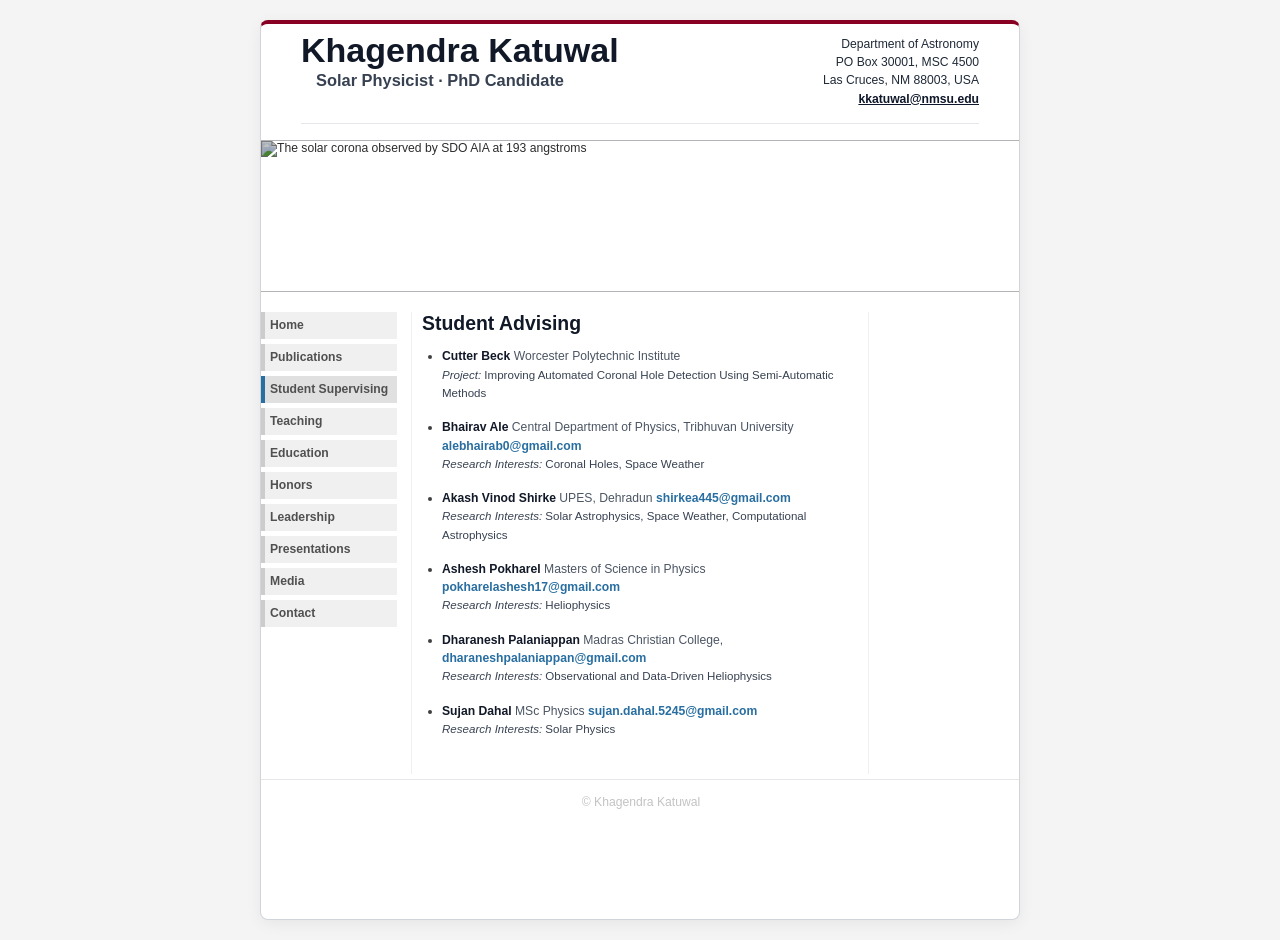
==== advising.html @ 8ba578c0 "Add files via upload" ====
<!doctype html>
<html lang="en">
<head>
  <meta charset="utf-8">
  <meta name="viewport" content="width=device-width,initial-scale=1">
  <meta name="description" content="Student advising and mentorship by Khagendra Katuwal.">
  <title>Student Supervising | Khagendra Katuwal</title>
  <link rel="stylesheet" href="style.css">
  <style>
    #wrap {
      border: 1px solid #d1d5db;
      border-top: 4px solid #880023;
      border-radius: 8px;
      box-shadow: 0 4px 16px rgba(0, 0, 0, 0.06);
      overflow: hidden;
      margin: 20px auto;
    }

    #header {
      border-bottom: 1px solid #e5e7eb;
      padding-bottom: 15px;
    }

    #header .identity h1 a {
      color: #111827;
      text-decoration: none;
      font-family: 'Segoe UI', -apple-system, BlinkMacSystemFont, Roboto, sans-serif;
      font-weight: 700;
    }

    #header .identity h2 {
      color: #374151;
      font-family: 'Segoe UI', -apple-system, BlinkMacSystemFont, Roboto, sans-serif;
      font-weight: 600;
      margin-top: 4px;
    }

    #address {
      color: #1f2937;
      font-family: 'Segoe UI', -apple-system, BlinkMacSystemFont, Roboto, sans-serif;
      font-weight: 500;
      line-height: 1.5;
    }

    #address a {
      color: #0f172a;
      font-weight: 600;
      text-decoration: underline;
    }

    #content h2, #content h3, h2, h3 {
      text-transform: none !important;
      font-family: 'Segoe UI', -apple-system, BlinkMacSystemFont, Roboto, sans-serif;
      font-weight: 700;
      color: #111827;
    }

    #frontphoto {
      border-top: 1px solid #e5e7eb;
      border-bottom: 1px solid #e5e7eb;
    }

    .announce {
      border: 1px solid #cbd5e1;
      border-left: 4px solid #880023;
      border-radius: 4px;
      padding: 12px;
      background-color: #f8fafc;
    }

    .student-list {
      list-style-type: disc;
      padding-left: 20px;
    }

    .student-list li {
      margin-bottom: 16px;
    }

    .student-name {
      font-weight: 700;
      color: #111827;
    }

    .student-affil {
      color: #4b5563;
      font-weight: 500;
    }

    .student-interests {
      margin-top: 2px;
      color: #374151;
      font-size: 0.95em;
    }

    #footer {
      border-top: 1px solid #e5e7eb;
    }
  </style>
</head>
<body>
<div id="wrap">
  <header id="header">
    <div class="identity">
      <h1><a href="index.html">Khagendra Katuwal</a></h1>
      <h2>Solar Physicist · PhD Candidate</h2>
    </div>
    <address id="address">
      Department of Astronomy<br>
      PO Box 30001, MSC 4500<br>
      Las Cruces, NM 88003, USA<br>
      <a href="mailto:kkatuwal@nmsu.edu">kkatuwal@nmsu.edu</a>
    </address>
  </header>

  <img id="frontphoto" src="https://sos.noaa.gov/ftp_mirror/astronomy/sun193/media/thumbnail_big.jpg" width="760" height="152" alt="The solar corona observed by SDO AIA at 193 angstroms">
  
  <nav id="leftside" aria-label="Main navigation">
    <h2 class="visually-hidden">Menu</h2>
    <ul class="avmenu">
      <li><a href="index.html">Home</a></li>
      <li><a href="publications.html">Publications</a></li>
      <li><a class="current" href="advising.html">Student Supervising</a></li>
      <li><a href="teaching.html">Teaching</a></li>
      <li><a href="education.html">Education</a></li>
      <li><a href="honors.html">Honors</a></li>
      <li><a href="leadership.html">Leadership</a></li>
      <li><a href="presentations.html">Presentations</a></li>
      <li><a href="outreach.html">Media</a></li>
      <li><a href="contact.html">Contact</a></li>
    </ul>
  </nav>

  <main id="content">
    <h2>Student Advising</h2>
    <ul class="student-list">
      <li>
        <span class="student-name">Cutter Beck</span> <span class="student-affil"> Worcester Polytechnic Institute </span><br>
        <span class="student-interests"><em>Project:</em> Improving Automated Coronal Hole Detection Using Semi-Automatic Methods</span>
      </li>
      <li>
        <span class="student-name">Bhairav Ale</span> <span class="student-affil"> Central Department of Physics, Tribhuvan University <a href="mailto:alebhairab0@gmail.com">alebhairab0@gmail.com</a></span><br>
        <span class="student-interests"><em>Research Interests:</em> Coronal Holes, Space Weather</span>
      </li>
      <li>
        <span class="student-name">Akash Vinod Shirke</span> <span class="student-affil">UPES, Dehradun <a href="mailto:shirkea445@gmail.com">shirkea445@gmail.com</a></span><br>
        <span class="student-interests"><em>Research Interests:</em> Solar Astrophysics, Space Weather, Computational Astrophysics</span>
      </li>
      <li>
        <span class="student-name">Ashesh Pokharel</span> <span class="student-affil"> Masters of Science in Physics  <a href="mailto:pokharelashesh17@gmail.com">pokharelashesh17@gmail.com</a> </span><br>
        <span class="student-interests"><em>Research Interests:</em> Heliophysics</span>
      </li>
      <li>
        <span class="student-name">Dharanesh Palaniappan</span> <span class="student-affil">Madras Christian College, <a href="mailto:dharaneshpalaniappan@gmail.com">dharaneshpalaniappan@gmail.com</a></span><br>
        <span class="student-interests"><em>Research Interests:</em> Observational and Data-Driven Heliophysics</span>
      </li>
      <li>
        <span class="student-name">Sujan Dahal</span> <span class="student-affil">MSc Physics <a href="mailto:sujan.dahal.5245@gmail.com">sujan.dahal.5245@gmail.com</a></span><br>
        <span class="student-interests"><em>Research Interests:</em> Solar Physics</span>
      </li>
    </ul>
  </main>

  <footer id="footer">
    <p>© Khagendra Katuwal</p>
  </footer>
</div>
</body>
</html>
---- style.css ----
*{box-sizing:border-box}
html{background:#f4f4f4}
body{margin:0 auto;padding:0;color:#404040;background:#f4f4f4;font:76% Verdana,Tahoma,Arial,sans-serif;overflow-y:scroll}
#wrap{width:760px;min-height:100vh;margin:0 auto 50px;color:#404040;background:#fff;box-shadow:0 0 18px rgba(0,0,0,.09)}
a{color:#286ea0;background:inherit;font-weight:bold;text-decoration:none}
a:hover,a:focus-visible{text-decoration:underline}
a:focus-visible{outline:2px solid #286ea0;outline-offset:2px}
p{margin:0 0 1.4em}
.institution{display:flex;align-items:center;gap:14px;height:98px;padding:10px 38px 0;color:#66738f}
.nmsu-mark{display:grid;place-items:center;width:48px;height:55px;color:#fff;background:#8c1d40;font-family:Georgia,"Times New Roman",serif;font-size:14px;font-weight:bold;line-height:1.05;letter-spacing:.07em;text-align:center}
.institution-name{color:#737b89;font-size:19px;line-height:1.08}
.institution-name small{display:block;margin-top:5px;color:#9ba2ad;font-size:12px;letter-spacing:.04em}
#header{min-height:82px;margin:4px 40px 16px;padding:0}
.identity{float:left}
#header h1{margin:5px 0 0;padding:0;color:#a7b0c1;background:inherit;font-size:2.8em;line-height:1}
#header h1 a{color:inherit;font-weight:inherit;text-decoration:none}
#header h2{float:left;margin:-.05em 0 0;padding:0 0 0 15px;color:#66738f;font-size:1.35em}
#address{padding:7px 0 0 57%;color:#a0a0a0;font-style:normal;font-weight:bold;line-height:1.3;text-align:right}
#address a{color:#66738f}
#frontphoto{display:block;width:760px;height:152px;margin:0 0 20px;border:0;object-fit:cover;object-position:center 49%;filter:saturate(.82) contrast(1.08) brightness(.75)}
#leftside{clear:left;float:left;width:140px;margin:0 0 5px;padding:0}
.visually-hidden{position:absolute;width:1px;height:1px;padding:0;margin:-1px;overflow:hidden;clip:rect(0,0,0,0);white-space:nowrap;border:0}
ul.avmenu{width:140px;margin:0 0 18px;padding:0;list-style:none}
ul.avmenu li{display:inline;width:140px;padding:0;line-height:1.4}
ul.avmenu li a{float:left;width:136px;margin-bottom:5px;padding:5px 1px 5px 5px;border-left:4px solid #ccc;color:#505050;background:#f0f0f0;font-weight:bold;text-decoration:none}
ul.avmenu li a:hover,ul.avmenu li a.current,ul.avmenu li a:focus-visible{border-left-color:#286ea0;color:#505050;background:#e0e0e0}
.announce{clear:left;width:136px;margin:10px 0 15px;padding:7px 5px;border-left:4px solid #ccc;color:#505050;background:#f4f4f4;font-size:.9em;line-height:1.5}
.announce p{margin:7px 0 0}
#content{min-height:310px;margin:0 150px 5px;padding:0 10px 20px;border-right:1px solid #f0f0f0;border-left:1px solid #f0f0f0;line-height:1.5}
#content h2{margin:0 0 10px;color:#404040;font-size:1.6em;line-height:1.2;text-transform:lowercase}
#content p{text-align:justify}
.portrait{width:165px;height:218px;padding:1px;border:4px solid #eaeaf0;background:#ccc;object-fit:cover;object-position:50% 18%}
.right{float:right;margin:2px 0 10px 18px}
.dotted-list{margin:0;padding:4px 0 8px;list-style:none}
.dotted-list li{position:relative;margin:0 0 9px;padding:3px 0 5px 16px;text-align:justify}
.dotted-list li::before{position:absolute;top:6px;left:2px;color:#66738f;content:"▪";font-size:15px;line-height:1}
.publication-list li{margin-bottom:15px}
.year{color:#66738f;font-weight:bold}
.closing-note{margin-top:4px}
#footer{clear:both;width:760px;margin:0 auto;padding:15px 0;border-top:1px solid #e8e8e8;color:#c3c3c3;background:#fff;text-align:center}
#footer p{margin:0 0 8px;padding:0}
@media(max-width:780px){body{font-size:13px;overflow-y:auto}#wrap{width:min(100%,760px);margin-bottom:0;box-shadow:none}.institution{height:82px;padding:10px 22px 0}.institution-name{font-size:16px}#header{min-height:120px;margin:12px 22px 16px}.identity{float:none}#header h1{font-size:2.25em}#header h2{float:none;padding-left:0}#address{padding:18px 0 0;text-align:left}#frontphoto{width:100%;height:132px}#leftside{float:none;width:auto;margin:0 16px 20px}ul.avmenu{display:grid;grid-template-columns:repeat(2,1fr);gap:5px;width:auto;margin-bottom:10px}ul.avmenu li{display:block;width:auto}ul.avmenu li a{float:none;display:block;width:auto;margin:0}.announce{display:none}#content{min-height:0;margin:0 16px 5px;padding:0 4px 24px;border:0}.portrait{width:145px;height:192px}#footer{width:100%;padding:15px 20px 20px}}
@media(max-width:430px){.institution-name{font-size:14px}.nmsu-mark{width:43px;height:50px;font-size:12px}.right{float:none;display:block;margin:0 0 18px}}
@media print{html,body{background:#fff;font-family:"Times New Roman",serif}#wrap{width:auto;margin:2%;box-shadow:none}.institution,#frontphoto,#leftside{display:none}#content{margin:0;border:0}#footer{width:100%}}
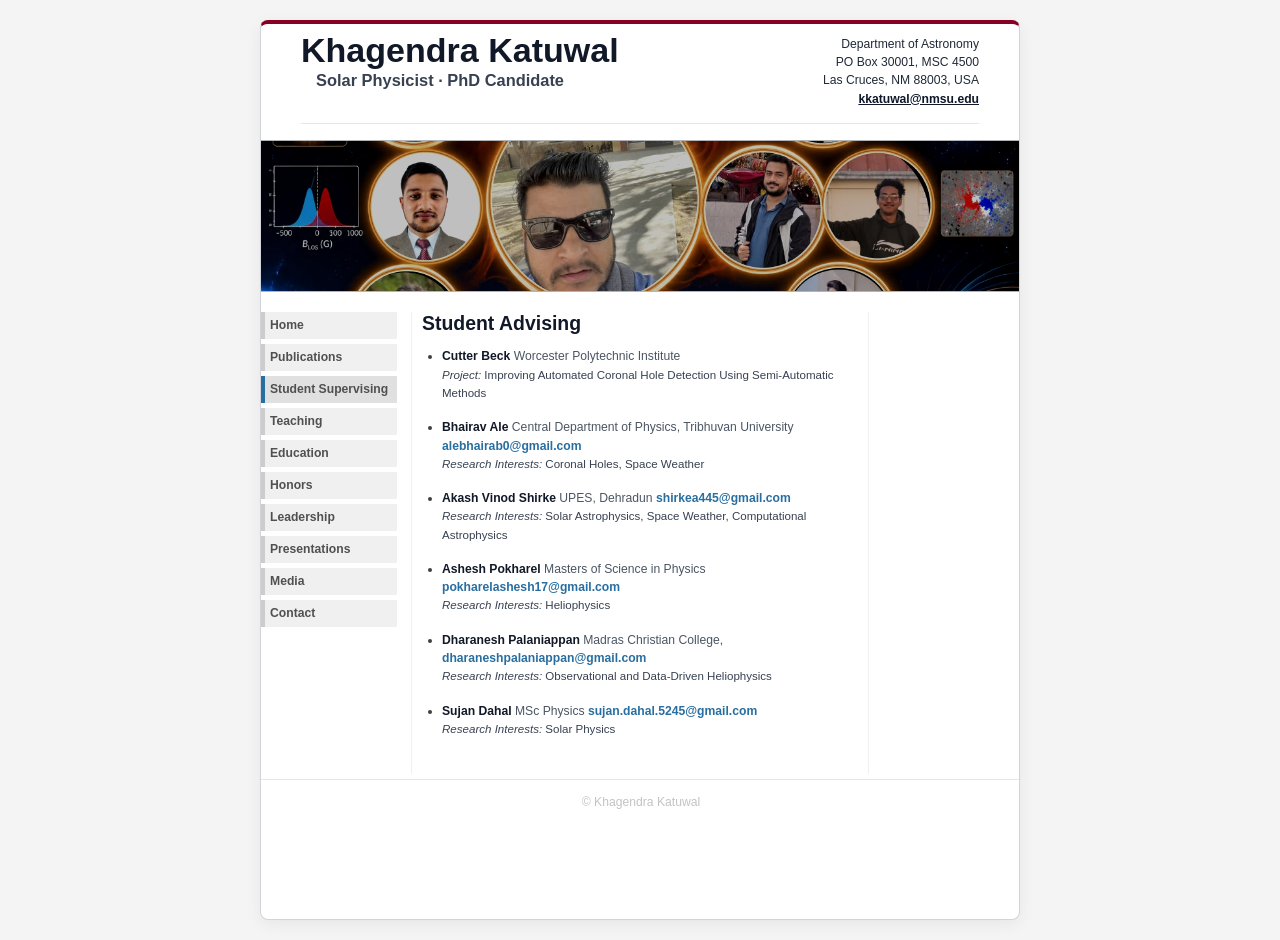
==== commit 351a0083: "Update advising.html" ====
--- a/advising.html
+++ b/advising.html
@@ -113,7 +113,7 @@
     </address>
   </header>
 
-  <img id="frontphoto" src="https://sos.noaa.gov/ftp_mirror/astronomy/sun193/media/thumbnail_big.jpg" width="760" height="152" alt="The solar corona observed by SDO AIA at 193 angstroms">
+  <img id="frontphoto" src="student.jpeg" width="760" height="152" alt="The solar corona observed by SDO AIA at 193 angstroms">
   
   <nav id="leftside" aria-label="Main navigation">
     <h2 class="visually-hidden">Menu</h2>
@@ -166,4 +166,4 @@
   </footer>
 </div>
 </body>
-</html>+</html>
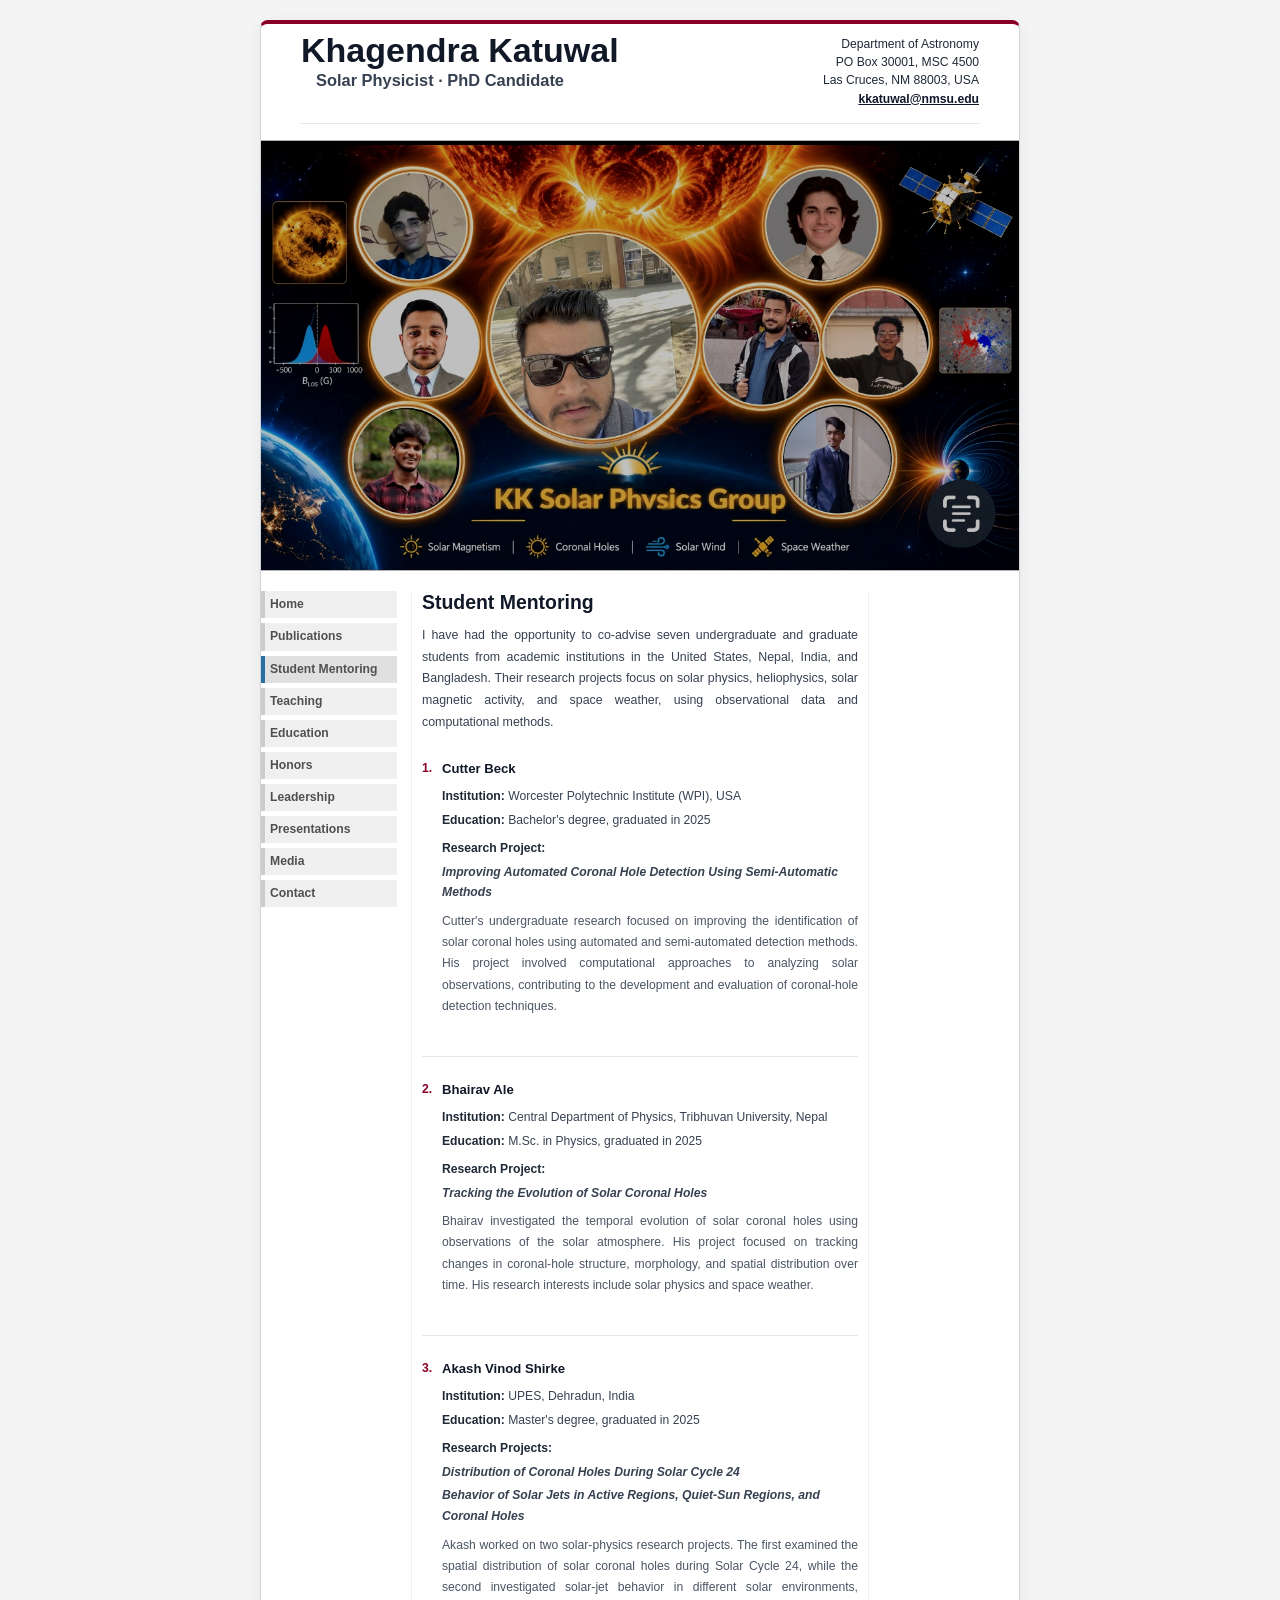
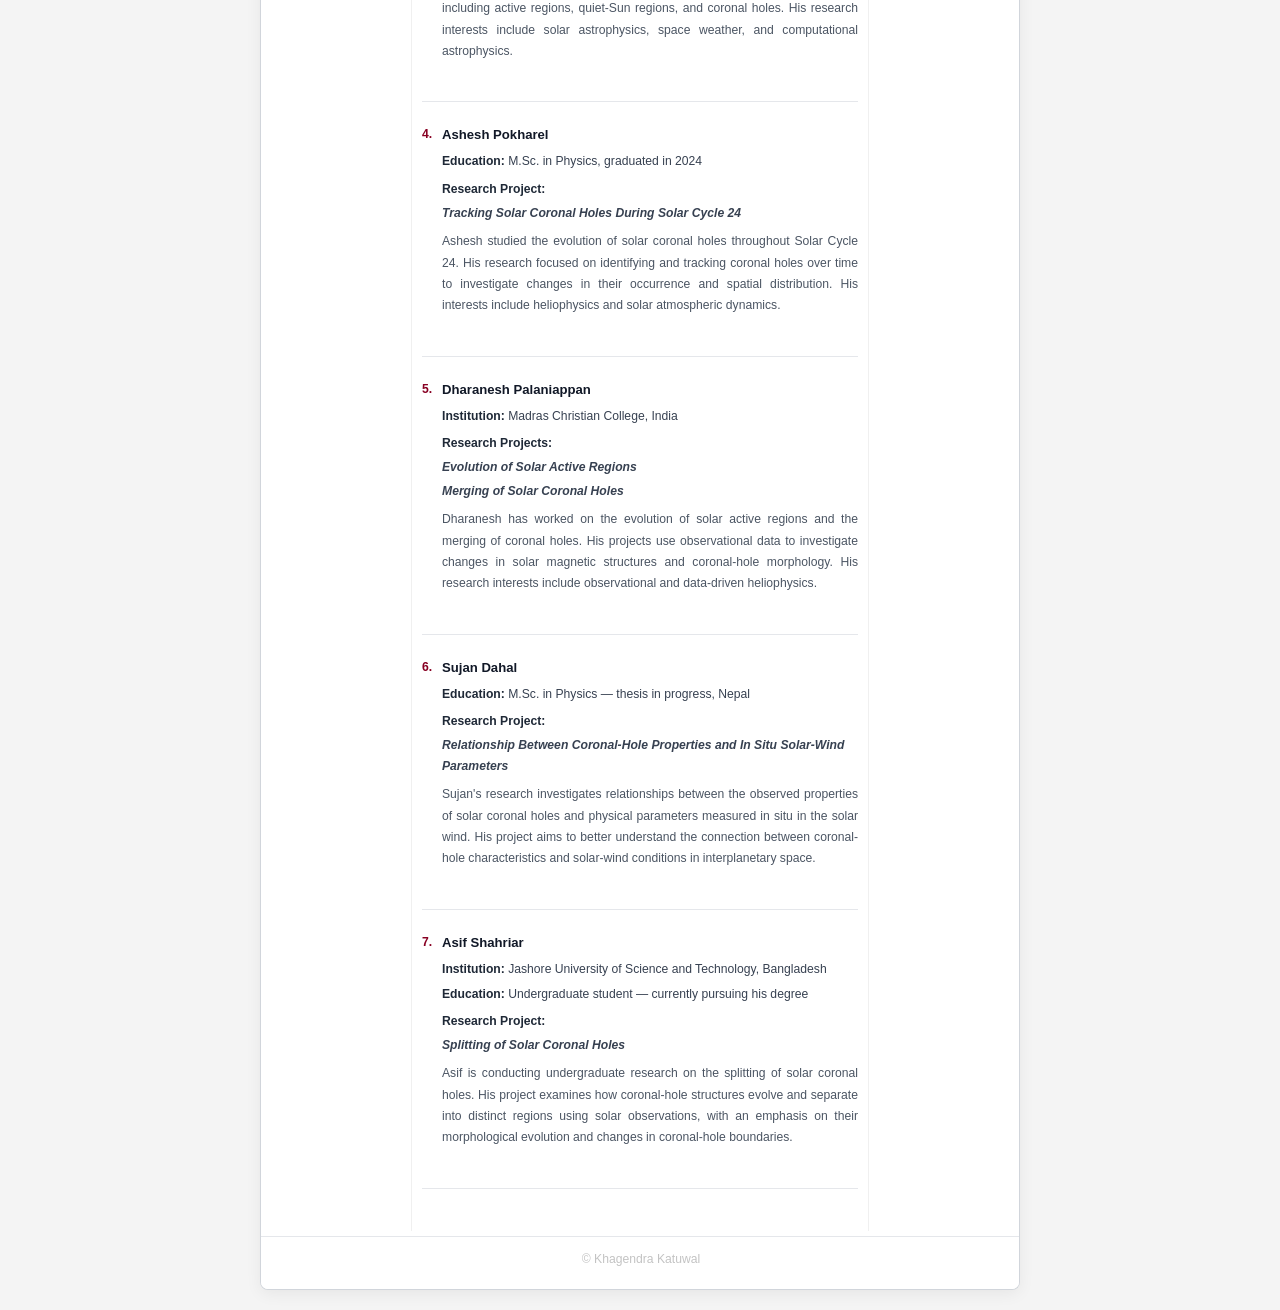
==== commit a1210cda: "Update advising.html" ====
--- a/advising.html
+++ b/advising.html
@@ -1,12 +1,17 @@
+
 <!doctype html>
 <html lang="en">
 <head>
   <meta charset="utf-8">
-  <meta name="viewport" content="width=device-width,initial-scale=1">
-  <meta name="description" content="Student advising and mentorship by Khagendra Katuwal.">
-  <title>Student Supervising | Khagendra Katuwal</title>
+  <meta name="viewport" content="width=device-width, initial-scale=1">
+  <meta name="description" content="Student mentoring and research supervision by Khagendra Katuwal.">
+
+  <title>Student Mentoring | Khagendra Katuwal</title>
+
   <link rel="stylesheet" href="style.css">
+
   <style>
+    /* Main container */
     #wrap {
       border: 1px solid #d1d5db;
       border-top: 4px solid #880023;
@@ -16,6 +21,7 @@
       margin: 20px auto;
     }
 
+    /* Header */
     #header {
       border-bottom: 1px solid #e5e7eb;
       padding-bottom: 15px;
@@ -24,20 +30,21 @@
     #header .identity h1 a {
       color: #111827;
       text-decoration: none;
-      font-family: 'Segoe UI', -apple-system, BlinkMacSystemFont, Roboto, sans-serif;
+      font-family: 'Segoe UI', sans-serif;
       font-weight: 700;
     }
 
     #header .identity h2 {
       color: #374151;
-      font-family: 'Segoe UI', -apple-system, BlinkMacSystemFont, Roboto, sans-serif;
+      font-family: 'Segoe UI', sans-serif;
       font-weight: 600;
       margin-top: 4px;
     }
 
+    /* Address */
     #address {
       color: #1f2937;
-      font-family: 'Segoe UI', -apple-system, BlinkMacSystemFont, Roboto, sans-serif;
+      font-family: 'Segoe UI', sans-serif;
       font-weight: 500;
       line-height: 1.5;
     }
@@ -48,79 +55,166 @@
       text-decoration: underline;
     }
 
-    #content h2, #content h3, h2, h3 {
+    /* Headings */
+    #content h2,
+    #content h3 {
       text-transform: none !important;
-      font-family: 'Segoe UI', -apple-system, BlinkMacSystemFont, Roboto, sans-serif;
+      font-family: 'Segoe UI', sans-serif;
       font-weight: 700;
       color: #111827;
     }
 
+    /* Banner image - preserve full image */
     #frontphoto {
+      display: block;
+      width: 100% !important;
+      height: auto !important;
+      max-height: none !important;
+      object-fit: contain !important;
+      object-position: center;
+      box-sizing: border-box;
       border-top: 1px solid #e5e7eb;
       border-bottom: 1px solid #e5e7eb;
     }
 
-    .announce {
-      border: 1px solid #cbd5e1;
-      border-left: 4px solid #880023;
-      border-radius: 4px;
-      padding: 12px;
-      background-color: #f8fafc;
-    }
-
+    /* Mentoring introduction */
+    .mentoring-intro {
+      color: #374151;
+      line-height: 1.75;
+      margin-bottom: 25px;
+      font-size: 1.02em;
+    }
+
+    /* Student entries */
     .student-list {
-      list-style-type: disc;
-      padding-left: 20px;
+      list-style: none;
+      padding: 0;
+      margin: 0;
+      counter-reset: student;
     }
 
     .student-list li {
-      margin-bottom: 16px;
+      counter-increment: student;
+      position: relative;
+      padding: 0 0 22px 20px;
+      margin-bottom: 22px;
+      border-bottom: 1px solid #e5e7eb;
+      line-height: 1.7;
+    }
+
+    .student-list li::before {
+      content: counter(student) ".";
+      position: absolute;
+      left: 0;
+      top: 0;
+      font-weight: 700;
+      color: #880023;
     }
 
     .student-name {
+      display: block;
+      font-size: 1.08em;
       font-weight: 700;
       color: #111827;
-    }
-
-    .student-affil {
+      margin-bottom: 5px;
+    }
+
+    .student-detail {
+      margin-bottom: 4px;
+      color: #374151;
+    }
+
+    .student-detail strong {
+      color: #1f2937;
+      font-weight: 600;
+    }
+
+    .research-project {
+      margin-top: 7px;
+      color: #1f2937;
+    }
+
+    .research-project strong {
+      font-weight: 600;
+    }
+
+    .project-title {
+      display: block;
+      color: #374151;
+      font-weight: 600;
+      font-style: italic;
+      margin: 3px 0;
+    }
+
+    .student-description {
+      margin-top: 8px;
       color: #4b5563;
-      font-weight: 500;
-    }
-
-    .student-interests {
-      margin-top: 2px;
-      color: #374151;
-      font-size: 0.95em;
-    }
-
+      line-height: 1.75;
+      text-align: justify;
+    }
+
+    /* Footer */
     #footer {
       border-top: 1px solid #e5e7eb;
     }
+
+    /* Mobile responsiveness */
+    @media (max-width: 600px) {
+      .student-list li {
+        padding-left: 18px;
+      }
+
+      .student-description {
+        text-align: left;
+      }
+
+      .mentoring-intro {
+        font-size: 0.98em;
+      }
+    }
   </style>
 </head>
+
 <body>
+
 <div id="wrap">
+
+  <!-- HEADER -->
   <header id="header">
+
     <div class="identity">
-      <h1><a href="index.html">Khagendra Katuwal</a></h1>
+      <h1>
+        <a href="index.html">Khagendra Katuwal</a>
+      </h1>
+
       <h2>Solar Physicist · PhD Candidate</h2>
     </div>
+
     <address id="address">
       Department of Astronomy<br>
       PO Box 30001, MSC 4500<br>
       Las Cruces, NM 88003, USA<br>
       <a href="mailto:kkatuwal@nmsu.edu">kkatuwal@nmsu.edu</a>
     </address>
+
   </header>
 
-  <img id="frontphoto" src="student.jpeg" width="760" height="152" alt="The solar corona observed by SDO AIA at 193 angstroms">
-  
+  <!-- BANNER IMAGE -->
+  <img
+    id="frontphoto"
+    src="student.jpeg"
+    alt="Students advised by Khagendra Katuwal"
+  >
+
+  <!-- NAVIGATION -->
   <nav id="leftside" aria-label="Main navigation">
+
     <h2 class="visually-hidden">Menu</h2>
+
     <ul class="avmenu">
       <li><a href="index.html">Home</a></li>
       <li><a href="publications.html">Publications</a></li>
-      <li><a class="current" href="advising.html">Student Supervising</a></li>
+      <li><a class="current" href="advising.html">Student Mentoring</a></li>
       <li><a href="teaching.html">Teaching</a></li>
       <li><a href="education.html">Education</a></li>
       <li><a href="honors.html">Honors</a></li>
@@ -129,41 +223,260 @@
       <li><a href="outreach.html">Media</a></li>
       <li><a href="contact.html">Contact</a></li>
     </ul>
+
   </nav>
 
+  <!-- MAIN CONTENT -->
   <main id="content">
-    <h2>Student Advising</h2>
-    <ul class="student-list">
-      <li>
-        <span class="student-name">Cutter Beck</span> <span class="student-affil"> Worcester Polytechnic Institute </span><br>
-        <span class="student-interests"><em>Project:</em> Improving Automated Coronal Hole Detection Using Semi-Automatic Methods</span>
-      </li>
-      <li>
-        <span class="student-name">Bhairav Ale</span> <span class="student-affil"> Central Department of Physics, Tribhuvan University <a href="mailto:alebhairab0@gmail.com">alebhairab0@gmail.com</a></span><br>
-        <span class="student-interests"><em>Research Interests:</em> Coronal Holes, Space Weather</span>
-      </li>
-      <li>
-        <span class="student-name">Akash Vinod Shirke</span> <span class="student-affil">UPES, Dehradun <a href="mailto:shirkea445@gmail.com">shirkea445@gmail.com</a></span><br>
-        <span class="student-interests"><em>Research Interests:</em> Solar Astrophysics, Space Weather, Computational Astrophysics</span>
-      </li>
-      <li>
-        <span class="student-name">Ashesh Pokharel</span> <span class="student-affil"> Masters of Science in Physics  <a href="mailto:pokharelashesh17@gmail.com">pokharelashesh17@gmail.com</a> </span><br>
-        <span class="student-interests"><em>Research Interests:</em> Heliophysics</span>
-      </li>
-      <li>
-        <span class="student-name">Dharanesh Palaniappan</span> <span class="student-affil">Madras Christian College, <a href="mailto:dharaneshpalaniappan@gmail.com">dharaneshpalaniappan@gmail.com</a></span><br>
-        <span class="student-interests"><em>Research Interests:</em> Observational and Data-Driven Heliophysics</span>
-      </li>
-      <li>
-        <span class="student-name">Sujan Dahal</span> <span class="student-affil">MSc Physics <a href="mailto:sujan.dahal.5245@gmail.com">sujan.dahal.5245@gmail.com</a></span><br>
-        <span class="student-interests"><em>Research Interests:</em> Solar Physics</span>
-      </li>
-    </ul>
+
+    <h2>Student Mentoring</h2>
+
+    <p class="mentoring-intro">
+      I have had the opportunity to co-advise seven undergraduate and
+      graduate students from academic institutions in the United States,
+      Nepal, India, and Bangladesh. Their research projects focus on
+      solar physics, heliophysics, solar magnetic activity, and space
+      weather, using observational data and computational methods.
+    </p>
+
+    <ol class="student-list">
+
+      <!-- 1. CUTTER BECK -->
+      <li>
+
+        <span class="student-name">Cutter Beck</span>
+
+        <div class="student-detail">
+          <strong>Institution:</strong>
+          Worcester Polytechnic Institute (WPI), USA
+        </div>
+
+        <div class="student-detail">
+          <strong>Education:</strong>
+          Bachelor's degree, graduated in 2025
+        </div>
+
+        <div class="research-project">
+          <strong>Research Project:</strong>
+          <span class="project-title">
+            Improving Automated Coronal Hole Detection Using
+            Semi-Automatic Methods
+          </span>
+        </div>
+
+        <p class="student-description">
+          Cutter's undergraduate research focused on improving the
+          identification of solar coronal holes using automated and
+          semi-automated detection methods. His project involved
+          computational approaches to analyzing solar observations,
+          contributing to the development and evaluation of coronal-hole
+          detection techniques.
+        </p>
+
+      </li>
+
+      <!-- 2. BHAIRAV ALE -->
+      <li>
+
+        <span class="student-name">Bhairav Ale</span>
+
+        <div class="student-detail">
+          <strong>Institution:</strong>
+          Central Department of Physics, Tribhuvan University, Nepal
+        </div>
+
+        <div class="student-detail">
+          <strong>Education:</strong>
+          M.Sc. in Physics, graduated in 2025
+        </div>
+
+        <div class="research-project">
+          <strong>Research Project:</strong>
+          <span class="project-title">
+            Tracking the Evolution of Solar Coronal Holes
+          </span>
+        </div>
+
+        <p class="student-description">
+          Bhairav investigated the temporal evolution of solar coronal
+          holes using observations of the solar atmosphere. His project
+          focused on tracking changes in coronal-hole structure,
+          morphology, and spatial distribution over time. His research
+          interests include solar physics and space weather.
+        </p>
+
+      </li>
+
+      <!-- 3. AKASH VINOD SHIRKE -->
+      <li>
+
+        <span class="student-name">Akash Vinod Shirke</span>
+
+        <div class="student-detail">
+          <strong>Institution:</strong>
+          UPES, Dehradun, India
+        </div>
+
+        <div class="student-detail">
+          <strong>Education:</strong>
+          Master's degree, graduated in 2025
+        </div>
+
+        <div class="research-project">
+          <strong>Research Projects:</strong>
+
+          <span class="project-title">
+            Distribution of Coronal Holes During Solar Cycle 24
+          </span>
+
+          <span class="project-title">
+            Behavior of Solar Jets in Active Regions, Quiet-Sun Regions,
+            and Coronal Holes
+          </span>
+        </div>
+
+        <p class="student-description">
+          Akash worked on two solar-physics research projects. The first
+          examined the spatial distribution of solar coronal holes
+          during Solar Cycle 24, while the second investigated solar-jet
+          behavior in different solar environments, including active
+          regions, quiet-Sun regions, and coronal holes. His research
+          interests include solar astrophysics, space weather, and
+          computational astrophysics.
+        </p>
+
+      </li>
+
+      <!-- 4. ASHESH POKHAREL -->
+      <li>
+
+        <span class="student-name">Ashesh Pokharel</span>
+
+        <div class="student-detail">
+          <strong>Education:</strong>
+          M.Sc. in Physics, graduated in 2024
+        </div>
+
+        <div class="research-project">
+          <strong>Research Project:</strong>
+          <span class="project-title">
+            Tracking Solar Coronal Holes During Solar Cycle 24
+          </span>
+        </div>
+
+        <p class="student-description">
+          Ashesh studied the evolution of solar coronal holes throughout
+          Solar Cycle 24. His research focused on identifying and
+          tracking coronal holes over time to investigate changes in
+          their occurrence and spatial distribution. His interests
+          include heliophysics and solar atmospheric dynamics.
+        </p>
+
+      </li>
+
+      <!-- 5. DHARANESH PALANIAPPAN -->
+      <li>
+
+        <span class="student-name">Dharanesh Palaniappan</span>
+
+        <div class="student-detail">
+          <strong>Institution:</strong>
+          Madras Christian College, India
+        </div>
+
+        <div class="research-project">
+          <strong>Research Projects:</strong>
+
+          <span class="project-title">
+            Evolution of Solar Active Regions
+          </span>
+
+          <span class="project-title">
+            Merging of Solar Coronal Holes
+          </span>
+        </div>
+
+        <p class="student-description">
+          Dharanesh has worked on the evolution of solar active regions
+          and the merging of coronal holes. His projects use observational
+          data to investigate changes in solar magnetic structures and
+          coronal-hole morphology. His research interests include
+          observational and data-driven heliophysics.
+        </p>
+
+      </li>
+
+      <!-- 6. SUJAN DAHAL -->
+      <li>
+
+        <span class="student-name">Sujan Dahal</span>
+
+        <div class="student-detail">
+          <strong>Education:</strong>
+          M.Sc. in Physics — thesis in progress, Nepal
+        </div>
+
+        <div class="research-project">
+          <strong>Research Project:</strong>
+          <span class="project-title">
+            Relationship Between Coronal-Hole Properties and In Situ
+            Solar-Wind Parameters
+          </span>
+        </div>
+
+        <p class="student-description">
+          Sujan's research investigates relationships between the
+          observed properties of solar coronal holes and physical
+          parameters measured in situ in the solar wind. His project
+          aims to better understand the connection between coronal-hole
+          characteristics and solar-wind conditions in interplanetary
+          space.
+        </p>
+
+      </li>
+
+      <!-- 7. ASIF SHAHRIAR -->
+      <li>
+
+        <span class="student-name">Asif Shahriar</span>
+
+        <div class="student-detail">
+          <strong>Institution:</strong>
+          Jashore University of Science and Technology, Bangladesh
+        </div>
+
+        <div class="student-detail">
+          <strong>Education:</strong>
+          Undergraduate student — currently pursuing his degree
+        </div>
+
+        <div class="research-project">
+          <strong>Research Project:</strong>
+          <span class="project-title">
+            Splitting of Solar Coronal Holes
+          </span>
+        </div>
+
+        <p class="student-description">
+          Asif is conducting undergraduate research on the splitting
+          of solar coronal holes. His project examines how coronal-hole
+          structures evolve and separate into distinct regions using
+          solar observations, with an emphasis on their morphological
+          evolution and changes in coronal-hole boundaries.
+        </p>
+
+      </li>
+
+    </ol>
+
   </main>
 
+  <!-- FOOTER -->
   <footer id="footer">
     <p>© Khagendra Katuwal</p>
   </footer>
+
 </div>
+
 </body>
 </html>
